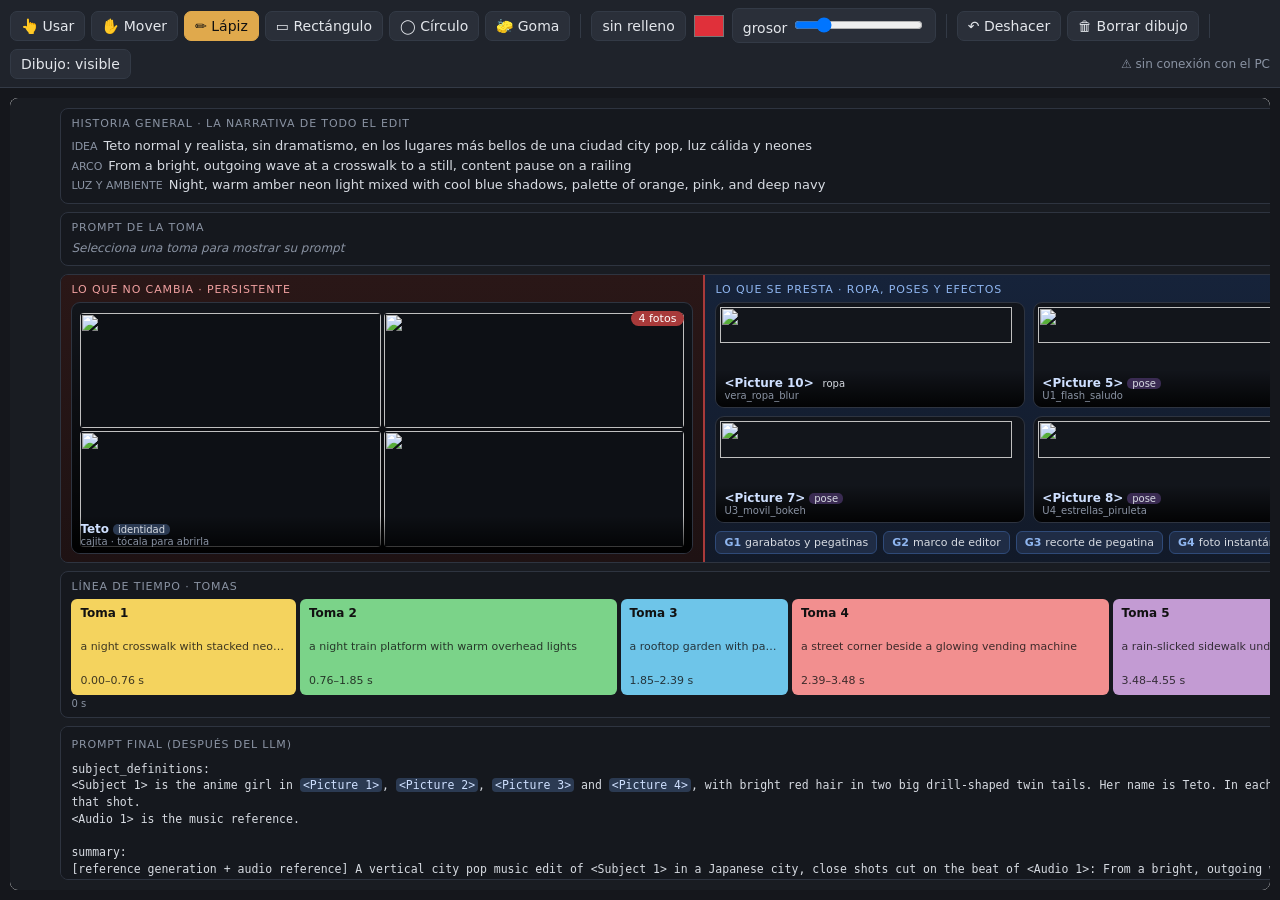
==== maqueta/index.html @ 6abb35ca "Pizarrón de la interfaz (maqueta/) y README Co-Authored-By: Claude Opus 5.5 <noreply@anthropic.com>" ====
<!doctype html>
<html lang="es">
<head>
<meta charset="utf-8">
<meta name="viewport" content="width=device-width, initial-scale=1">
<title>Pizarrón de la interfaz</title>
<style>
  :root { --fondo: #15171c; --barra: #1f232b; --borde: #333a46; --texto: #e3e6eb; --acento: #e0a94c; }
  * { box-sizing: border-box; }
  html, body { margin: 0; height: 100%; background: var(--fondo); color: var(--texto); font: 14px system-ui, sans-serif; }
  body { display: flex; flex-direction: column; }
  #barra { display: flex; flex-wrap: wrap; gap: 6px; align-items: center; padding: 8px 10px; background: var(--barra); border-bottom: 1px solid var(--borde); }
  #barra button, #barra label { background: #2a2f39; color: var(--texto); border: 1px solid var(--borde); border-radius: 7px; padding: 6px 10px; cursor: pointer; font: inherit; }
  #barra button.on { background: var(--acento); color: #111; border-color: var(--acento); }
  #barra .sep { width: 1px; height: 24px; background: var(--borde); margin: 0 4px; }
  #barra input[type=color] { width: 34px; height: 30px; border: none; background: none; padding: 0; cursor: pointer; }
  #estado { margin-left: auto; color: #8a93a3; font-size: 12px; }
  #tablero { position: relative; flex: 1; margin: 10px; border-radius: 8px; overflow: hidden; background: #fff; }
  #interfaz { position: absolute; inset: 0; width: 100%; height: 100%; border: 0; background: #fff; }
  #capa { position: absolute; inset: 0; width: 100%; height: 100%; touch-action: none; }
  #capa.usar { pointer-events: none; }
  .asa { fill: #fff; stroke: #2c7be5; stroke-width: 1.5; }
  .marco { fill: none; stroke: #2c7be5; stroke-dasharray: 4 3; }
</style>
</head>
<body>
<div id="barra">
  <button data-h="usar" title="Tocar los botones de la interfaz (sin dibujar)">👆 Usar</button>
  <button data-h="mover" title="Elegir una forma para moverla o cambiar su tamaño desde las esquinas">✋ Mover</button>
  <button data-h="lapiz" class="on">✏️ Lápiz</button>
  <button data-h="rect" title="Arrastra para hacerlo; con Mayúscula sale cuadrado">▭ Rectángulo</button>
  <button data-h="elipse" title="Arrastra para hacerlo; con Mayúscula sale un círculo perfecto">◯ Círculo</button>
  <button data-h="goma" title="Toca o arrastra sobre una forma para borrarla">🧽 Goma</button>
  <span class="sep"></span>
  <button id="relleno" title="Las formas nuevas (y la elegida) con o sin relleno">sin relleno</button>
  <input id="color" type="color" value="#e0303a" title="Color">
  <label title="Grosor de la línea">grosor <input id="grosor" type="range" min="1" max="16" value="4"></label>
  <span class="sep"></span>
  <button id="deshacer">↶ Deshacer</button>
  <button id="borrar">🗑 Borrar dibujo</button>
  <span class="sep"></span>
  <button id="verdibujo" title="Tu dibujo encima de la interfaz: visible, tenue u oculto (no se borra)">Dibujo: visible</button>
  <span id="estado">conectando…</span>
</div>
<div id="tablero">
  <iframe id="interfaz" src="interfaz.html"></iframe>
  <svg id="capa"></svg>
</div>
<script>
const SVGNS = "http://www.w3.org/2000/svg";
const capa = document.getElementById("capa"), tablero = document.getElementById("tablero");
const estado = document.getElementById("estado");
let formas = [], historial = [], herramienta = "lapiz", relleno = false, elegida = null, version = 0;
let gesto = null;  // lo que se está haciendo con el puntero ahora mismo

// ---- coordenadas: se guardan de 0 a 1 respecto al tablero, para que PC y celular coincidan
const caja = () => tablero.getBoundingClientRect();
const aRel = (e) => { const c = caja(); return [(e.clientX - c.left) / c.width, (e.clientY - c.top) / c.height]; };
const color = () => document.getElementById("color").value;
const grosor = () => +document.getElementById("grosor").value;
const nuevaId = () => Math.random().toString(36).slice(2, 9);

// ---- dibujar las formas en la capa SVG (en píxeles del tablero)
function pintar() {
  const c = caja(), W = c.width, H = c.height;
  capa.setAttribute("viewBox", `0 0 ${W} ${H}`);
  capa.replaceChildren(...formas.map((f) => elemento(f, W, H)));
  if (elegida) {
    const f = formas.find((x) => x.id === elegida);
    if (f) {
      const [x, y, w, h] = limites(f);
      capa.append(svg("rect", { class: "marco", x: x * W - 4, y: y * H - 4, width: w * W + 8, height: h * H + 8 }));
      esquinas(f).forEach(([ax, ay], i) => capa.append(svg("rect", { class: "asa", "data-asa": i, x: ax * W - 6, y: ay * H - 6, width: 12, height: 12 })));
    }
  }
}
function svg(tag, attrs) { const e = document.createElementNS(SVGNS, tag); for (const k in attrs) e.setAttribute(k, attrs[k]); return e; }
function elemento(f, W, H) {
  const comun = { "data-id": f.id, stroke: f.color, "stroke-width": f.grosor, fill: f.relleno ? f.color : "none",
                  "stroke-linecap": "round", "stroke-linejoin": "round" };
  if (f.tipo === "trazo") return svg("path", { ...comun, fill: "none", d: f.puntos.map(([x, y], i) => `${i ? "L" : "M"}${x * W} ${y * H}`).join(" ") });
  const x = Math.min(f.x, f.x + f.w) * W, y = Math.min(f.y, f.y + f.h) * H, w = Math.abs(f.w) * W, h = Math.abs(f.h) * H;
  if (f.tipo === "rect") return svg("rect", { ...comun, x, y, width: w, height: h, rx: 2 });
  return svg("ellipse", { ...comun, cx: x + w / 2, cy: y + h / 2, rx: w / 2, ry: h / 2 });
}
function limites(f) {
  if (f.tipo !== "trazo") return [Math.min(f.x, f.x + f.w), Math.min(f.y, f.y + f.h), Math.abs(f.w), Math.abs(f.h)];
  const xs = f.puntos.map((p) => p[0]), ys = f.puntos.map((p) => p[1]);
  return [Math.min(...xs), Math.min(...ys), Math.max(...xs) - Math.min(...xs), Math.max(...ys) - Math.min(...ys)];
}
const esquinas = (f) => { const [x, y, w, h] = limites(f); return [[x, y], [x + w, y], [x + w, y + h], [x, y + h]]; };

// ---- cambiar una forma a unos límites nuevos (mover o cambiar tamaño)
function ajustar(f, nx, ny, nw, nh, base) {
  if (f.tipo !== "trazo") { Object.assign(f, { x: nx, y: ny, w: nw, h: nh }); return; }
  const [bx, by, bw, bh] = limites(base);
  f.puntos = base.puntos.map(([px, py]) => [nx + (bw ? (px - bx) / bw : 0) * nw, ny + (bh ? (py - by) / bh : 0) * nh]);
}

// ---- puntero
capa.addEventListener("pointerdown", (e) => {
  const p = aRel(e), id = e.target.dataset?.id, asa = e.target.dataset?.asa;
  capa.setPointerCapture(e.pointerId);
  if (herramienta === "goma") { borrarEn(e); gesto = { tipo: "goma" }; return; }
  if (herramienta === "mover") {
    const f = formas.find((x) => x.id === elegida);
    if (asa !== undefined && f) { recordar(); gesto = { tipo: "tam", f, base: JSON.parse(JSON.stringify(f)), fija: esquinas(f)[(+asa + 2) % 4] }; return; }
    elegida = id || null;
    if (id) { recordar(); const g = formas.find((x) => x.id === id); gesto = { tipo: "mover", f: g, base: JSON.parse(JSON.stringify(g)), desde: p }; }
    pintar(); return;
  }
  recordar();
  const f = { id: nuevaId(), tipo: herramienta === "lapiz" ? "trazo" : herramienta, color: color(), grosor: grosor(), relleno: herramienta !== "lapiz" && relleno };
  if (f.tipo === "trazo") f.puntos = [p]; else Object.assign(f, { x: p[0], y: p[1], w: 0, h: 0 });
  formas.push(f);
  gesto = { tipo: "crear", f, desde: p };
  pintar();
});
capa.addEventListener("pointermove", (e) => {
  if (!gesto) return;
  const p = aRel(e), c = caja();
  if (gesto.tipo === "goma") return borrarEn(e);
  if (gesto.tipo === "crear") {
    const f = gesto.f;
    if (f.tipo === "trazo") f.puntos.push(p);
    else {
      let w = p[0] - gesto.desde[0], h = p[1] - gesto.desde[1];
      if (e.shiftKey) { const lado = Math.max(Math.abs(w * c.width), Math.abs(h * c.height)); w = Math.sign(w || 1) * lado / c.width; h = Math.sign(h || 1) * lado / c.height; }
      f.w = w; f.h = h;
    }
  } else if (gesto.tipo === "mover") {
    const [bx, by, bw, bh] = limites(gesto.base);
    ajustar(gesto.f, bx + p[0] - gesto.desde[0], by + p[1] - gesto.desde[1], bw, bh, gesto.base);
  } else if (gesto.tipo === "tam") {
    const [fx, fy] = gesto.fija;
    let w = p[0] - fx, h = p[1] - fy;
    if (e.shiftKey) { const lado = Math.max(Math.abs(w * c.width), Math.abs(h * c.height)); w = Math.sign(w || 1) * lado / c.width; h = Math.sign(h || 1) * lado / c.height; }
    ajustar(gesto.f, Math.min(fx, fx + w), Math.min(fy, fy + h), Math.abs(w), Math.abs(h), gesto.base);
  }
  pintar();
});
capa.addEventListener("pointerup", () => {
  if (!gesto) return;
  if (gesto.tipo === "crear" && gesto.f.tipo !== "trazo") {  // un clic sin arrastrar no deja una forma vacía
    const f = gesto.f;
    if (Math.abs(f.w) < 0.004 && Math.abs(f.h) < 0.004) formas = formas.filter((x) => x !== f);
    else { f.x = Math.min(f.x, f.x + f.w); f.y = Math.min(f.y, f.y + f.h); f.w = Math.abs(f.w); f.h = Math.abs(f.h); }
  }
  gesto = null;
  pintar();
  guardar();
});
function borrarEn(e) {
  const objetivo = document.elementFromPoint(e.clientX, e.clientY)?.dataset?.id;
  if (!objetivo) return;
  if (!gesto) recordar();
  formas = formas.filter((f) => f.id !== objetivo);
  pintar();
}

// ---- barra
document.querySelectorAll("[data-h]").forEach((b) => b.onclick = () => {
  herramienta = b.dataset.h;
  document.querySelectorAll("[data-h]").forEach((x) => x.classList.toggle("on", x === b));
  capa.classList.toggle("usar", herramienta === "usar");
  if (herramienta !== "mover") elegida = null;
  pintar();
});
document.getElementById("relleno").onclick = (e) => {
  relleno = !relleno;
  e.target.textContent = relleno ? "con relleno" : "sin relleno";
  e.target.classList.toggle("on", relleno);
  const f = formas.find((x) => x.id === elegida);
  if (f && f.tipo !== "trazo") { recordar(); f.relleno = relleno; pintar(); guardar(); }
};
document.getElementById("color").oninput = () => {
  const f = formas.find((x) => x.id === elegida);
  if (f) { f.color = color(); pintar(); guardar(); }
};
document.getElementById("deshacer").onclick = () => { if (historial.length) { formas = historial.pop(); elegida = null; pintar(); guardar(); } };
document.getElementById("borrar").onclick = () => { recordar(); formas = []; elegida = null; pintar(); guardar(); };
document.addEventListener("keydown", (e) => {
  if ((e.key === "Delete" || e.key === "Backspace") && elegida) { recordar(); formas = formas.filter((f) => f.id !== elegida); elegida = null; pintar(); guardar(); }
  if (e.key === "z" && (e.ctrlKey || e.metaKey)) document.getElementById("deshacer").click();
});
const vistas = [["visible", 1], ["tenue", 0.3], ["oculto", 0]];
let vista = 0;
document.getElementById("verdibujo").onclick = (e) => {
  vista = (vista + 1) % vistas.length;
  capa.style.opacity = vistas[vista][1];
  capa.style.pointerEvents = vistas[vista][1] === 0 ? "none" : "";
  e.target.textContent = "Dibujo: " + vistas[vista][0];
};
function recordar() { historial.push(JSON.parse(JSON.stringify(formas))); if (historial.length > 100) historial.shift(); }

// ---- guardar en el PC (dibujo.json + dibujo.svg) y seguir los cambios del otro dispositivo
function svgParaGuardar() {
  const W = 1000, c = caja(), H = Math.round(1000 * c.height / c.width);
  const s = svg("svg", { xmlns: SVGNS, width: W, height: H, viewBox: `0 0 ${W} ${H}` });
  s.append(svg("rect", { x: 0, y: 0, width: W, height: H, fill: "#fff" }), ...formas.map((f) => elemento(f, W, H)));
  return s.outerHTML;
}
async function guardar() {
  version = Date.now();
  try {
    await fetch("/dibujo", { method: "POST", headers: { "Content-Type": "application/json" },
      body: JSON.stringify({ formas, v: version, svg: svgParaGuardar() }) });
    estado.textContent = "guardado · " + new Date().toLocaleTimeString();
  } catch { estado.textContent = "⚠ no se pudo guardar"; }
}
let versionInterfaz = null;
async function seguir() {
  try {
    const iv = (await (await fetch("/version", { cache: "no-store" })).json()).v;
    if (versionInterfaz !== null && iv !== versionInterfaz) document.getElementById("interfaz").src = "interfaz.html?v=" + iv;
    versionInterfaz = iv;
    if (!gesto) {
      const d = await (await fetch("/dibujo", { cache: "no-store" })).json();
      if (d.v && d.v !== version) { formas = d.formas; version = d.v; elegida = null; pintar(); }
    }
    if (!estado.textContent.startsWith("guardado")) estado.textContent = "conectado";
  } catch { estado.textContent = "⚠ sin conexión con el PC"; }
}
setInterval(seguir, 1200);
window.addEventListener("resize", pintar);
seguir().then(pintar);
</script>
</body>
</html>
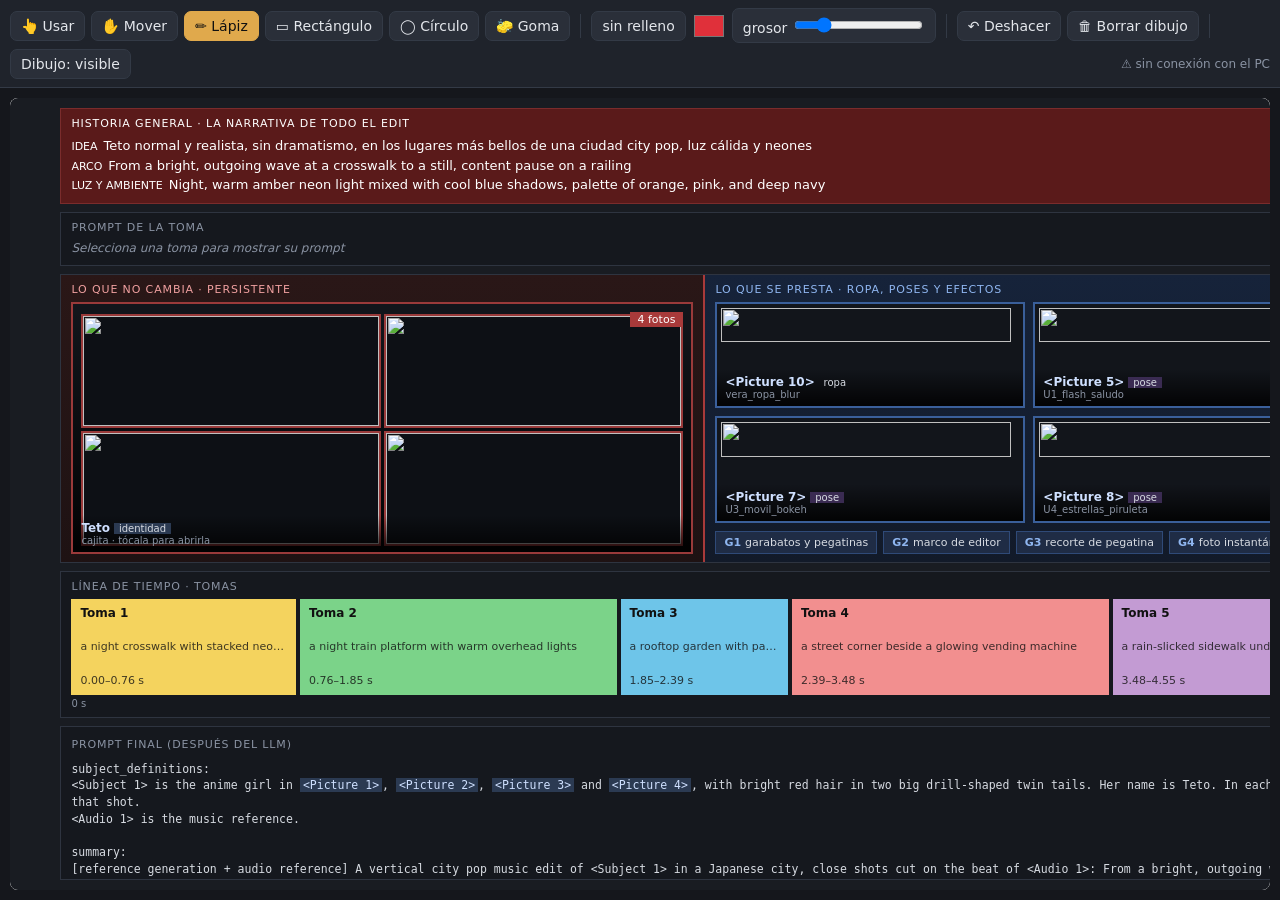
==== commit e71ac046: "Panel de la toma nuevo: violeta, botones a la izquierda, Acción/movimiento, varias Referencias y Efe" ====
--- a/maqueta/index.html
+++ b/maqueta/index.html
@@ -17,6 +17,10 @@
   #estado { margin-left: auto; color: #8a93a3; font-size: 12px; }
   #tablero { position: relative; flex: 1; margin: 10px; border-radius: 8px; overflow: hidden; background: #fff; }
   #interfaz { position: absolute; inset: 0; width: 100%; height: 100%; border: 0; background: #fff; }
+  /* ?proporcion=ancho/alto: la interfaz es una captura alta; el tablero toma su proporción y la página se desplaza */
+  html.larga, html.larga body { height: auto; }
+  html.larga #barra { position: sticky; top: 0; z-index: 5; }
+  html.larga #tablero { flex: none; aspect-ratio: var(--proporcion); }
   #capa { position: absolute; inset: 0; width: 100%; height: 100%; touch-action: none; }
   #capa.usar { pointer-events: none; }
   .asa { fill: #fff; stroke: #2c7be5; stroke-width: 1.5; }
@@ -54,6 +58,8 @@
 let gesto = null;  // lo que se está haciendo con el puntero ahora mismo
 
 // ---- coordenadas: se guardan de 0 a 1 respecto al tablero, para que PC y celular coincidan
+const proporcion = new URLSearchParams(location.search).get("proporcion");
+if (proporcion) { document.documentElement.classList.add("larga"); document.documentElement.style.setProperty("--proporcion", proporcion); }
 const caja = () => tablero.getBoundingClientRect();
 const aRel = (e) => { const c = caja(); return [(e.clientX - c.left) / c.width, (e.clientY - c.top) / c.height]; };
 const color = () => document.getElementById("color").value;
